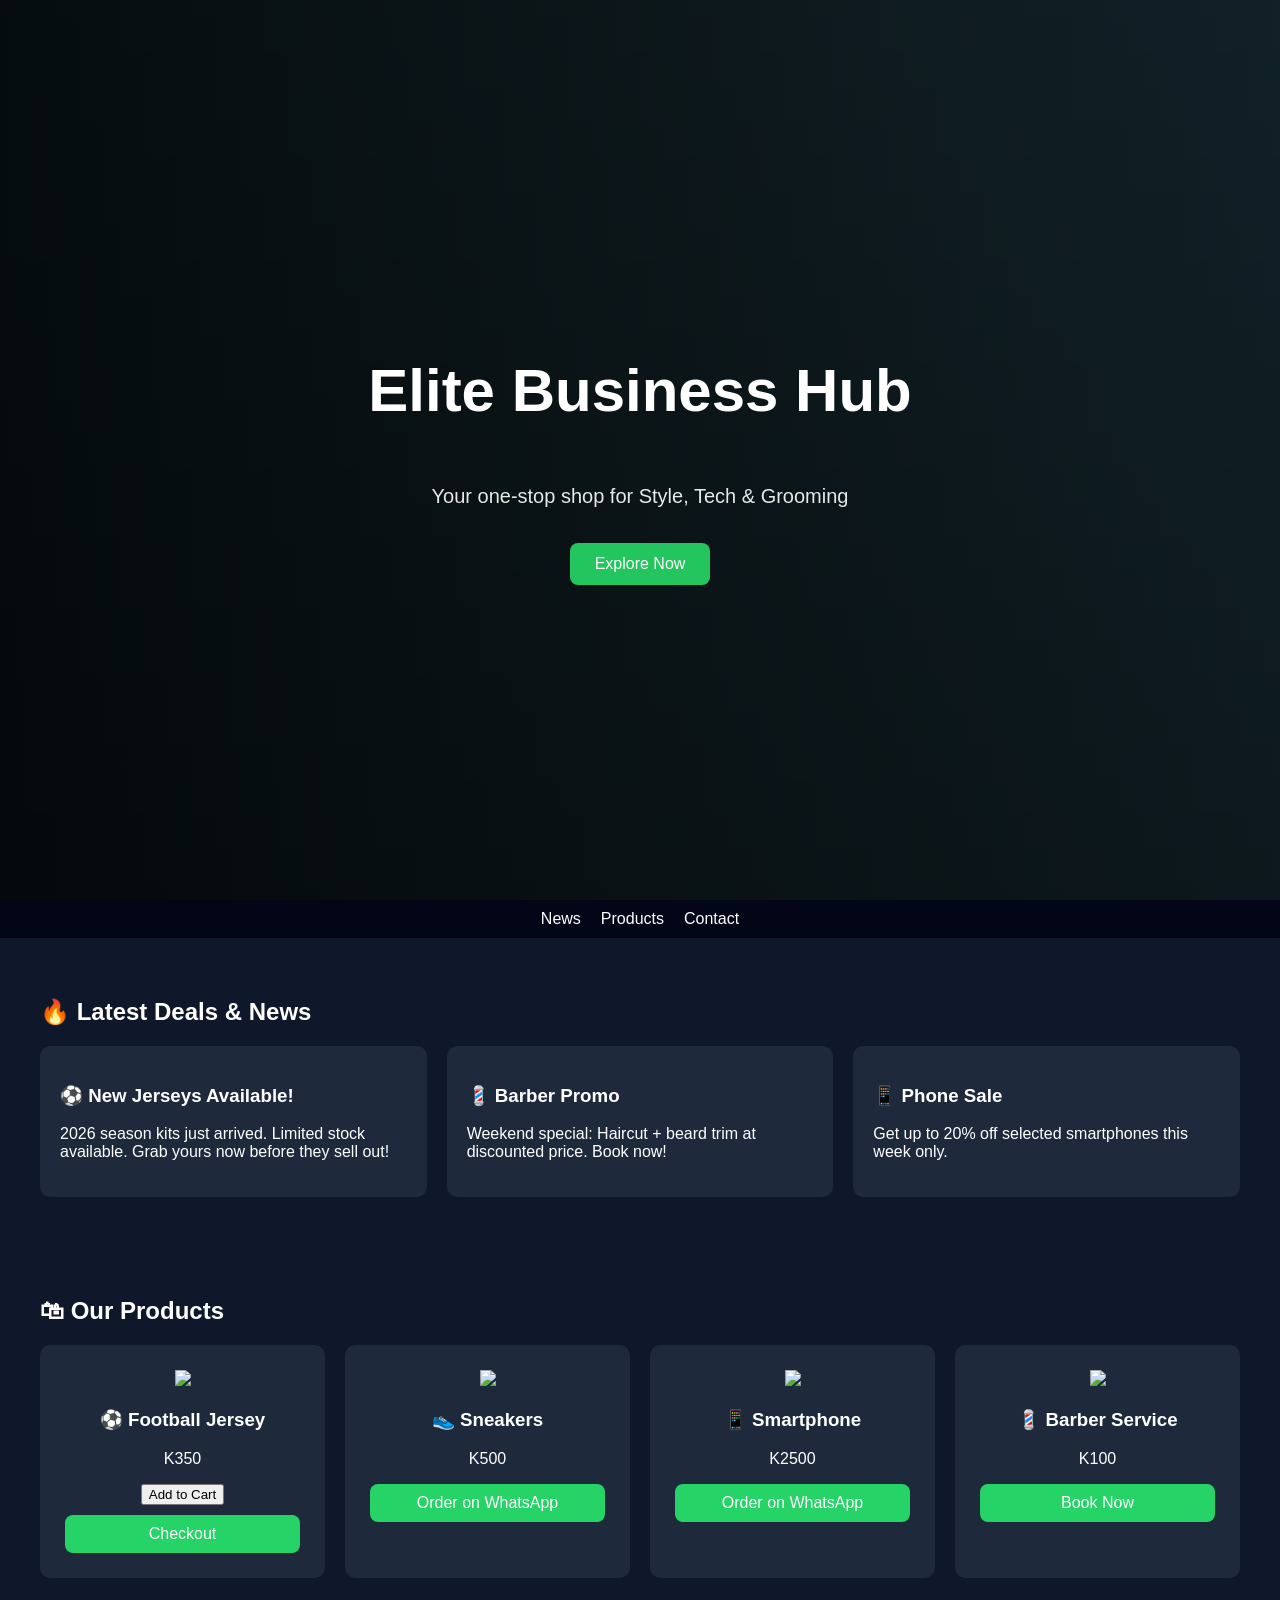
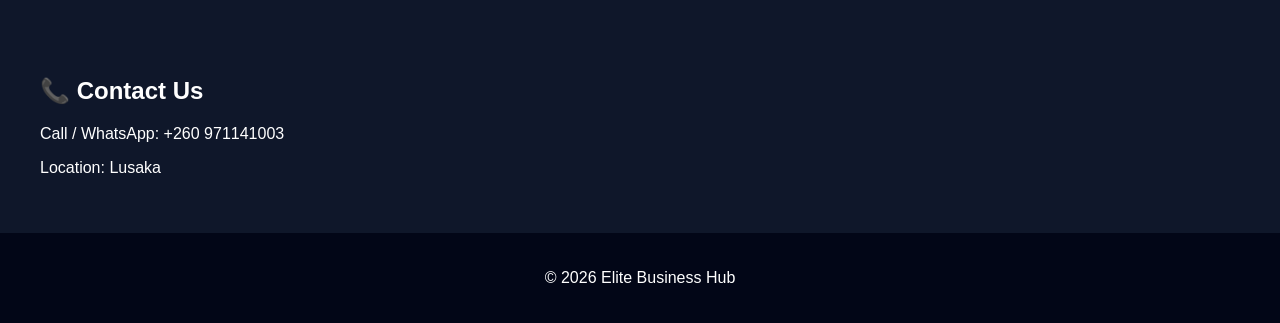
==== index.html @ 40a54ff5 "First commit" ====
<!DOCTYPE html>

<html>
<head>
<title>Elite Business Hub</title>
<link rel="stylesheet" href="style.css">
</head>

<body>
<div id="particles-js"></div>
<header class="hero">
<h1>Elite Business Hub</h1>
<p>Your one-stop shop for Style, Tech & Grooming</p>
<a href="#products" class="btn">Explore Now</a>
</header>

<nav>
<a href="#news">News</a>
<a href="#products">Products</a>
<a href="#contact">Contact</a>
</nav>

<section id="news">
<h2>🔥 Latest Deals & News</h2>

<div class="news-feed">

<div class="news-card">
<h3>⚽ New Jerseys Available!</h3>
<p>2026 season kits just arrived. Limited stock available. Grab yours now before they sell out!</p>
</div>

<div class="news-card">
<h3>💈 Barber Promo</h3>
<p>Weekend special: Haircut + beard trim at discounted price. Book now!</p>
</div>

<div class="news-card">
<h3>📱 Phone Sale</h3>
<p>Get up to 20% off selected smartphones this week only.</p>
</div>

</div>
</section>
<section id="products">

<h2>🛍 Our Products</h2>

<div class="grid">
<div class="card">
<img src="images/jersey.jpg">
<h3>⚽ Football Jersey</h3>
<p>K350</p>

<button onclick="addToCart('Jersey',350)">Add to Cart</button> <a href="#" class="order-btn" onclick="checkout()">Checkout</a>

</div>

<div class="card">
<img src="images/shoes.jpg">
<h3>👟 Sneakers</h3>
<p>K500</p>
<a href="https://wa.me/260971141003?text=I%20want%20to%20buy%20shoes" class="order-btn">Order on WhatsApp</a>
</div>

<div class="card">
<img src="images/phone.jpg">
<h3>📱 Smartphone</h3>
<p>K2500</p>
<a href="https://wa.me/260971141003?text=I%20want%20to%20buy%20a%20phone" class="order-btn">Order on WhatsApp</a>
</div>

<div class="card">
<img src="images/barber.jpg">
<h3>💈 Barber Service</h3>
<p>K100</p>
<a href="https://wa.me/260971141003?text=I%20want%20to%20book%20a%20haircut" class="order-btn">Book Now</a>
</div>

</div>

</section>







<section id="contact">

<h2>📞 Contact Us</h2>
<p>Call / WhatsApp: +260 971141003</p>
<p>Location: Lusaka</p>

</section>

<footer>
<p>© 2026 Elite Business Hub</p>
</footer>

<script src="script.js"></script>
<script src="https://cdn.jsdelivr.net/npm/particles.js"></script>

<script>
particlesJS("particles-js",{
particles:{
number:{value:100},
size:{value:3},
move:{speed:2},
line_linked:{
enable:true,
opacity:0.2
}
}
});
</script> </body>          
</html>
---- style.css ----
#particles-js{
position:fixed;
width:100%;
height:100%;
top:0;
left:0;
z-index:-1;
background:linear-gradient(to right,#0f2027,#203a43,#2c5364);
}body{
margin:0;
font-family:Arial;
background:#0f172a;
color:white;
}
.hero{
height:100vh;

/* Background image + dark overlay */
background:
linear-gradient(rgba(0,0,0,0.6), rgba(0,0,0,0.7)),
url("images/hero.jpg");

background-size:cover;
background-position:center;

display:flex;
flex-direction:column;
justify-content:center;
align-items:center;
text-align:center;

color:white;
}
.btn{
padding:12px 25px;
background:#22c55e;
color:white;
text-decoration:none;
border-radius:8px;
margin-top:15px;
}

nav{
display:flex;
justify-content:center;
background:#020617;
padding:10px;
gap:20px;
}

nav a{
color:white;
text-decoration:none;
}

section{
padding:40px;
}

.news-feed{
display:grid;
grid-template-columns:repeat(auto-fit,minmax(250px,1fr));
gap:20px;
}

.news-card{
background:#1e293b;
padding:20px;
border-radius:10px;
transition:0.3s;
}

.news-card:hover{
transform:scale(1.05);
}

.grid{
display:grid;
grid-template-columns:repeat(auto-fit,minmax(200px,1fr));
gap:20px;
}

.card{
background:#1e293b;
padding:25px;
border-radius:10px;
text-align:center;
transition:0.3s;
}

.card:hover{
transform:translateY(-10px);
background:#334155;
}

footer{
text-align:center;
padding:20px;
background:#020617;
}
.order-btn{
display:block;
margin-top:10px;
padding:10px;
background:#25D366;
color:white;
text-decoration:none;
border-radius:8px;
}
body{
color:white;
}.hero h1{
font-size:60px;
font-weight:bold;
}

.hero p{
font-size:20px;
opacity:0.9;
}.hero{
animation: zoomBg 20s infinite alternate;
}

@keyframes zoomBg{
0%{background-size:100%;}
100%{background-size:110%;}
}
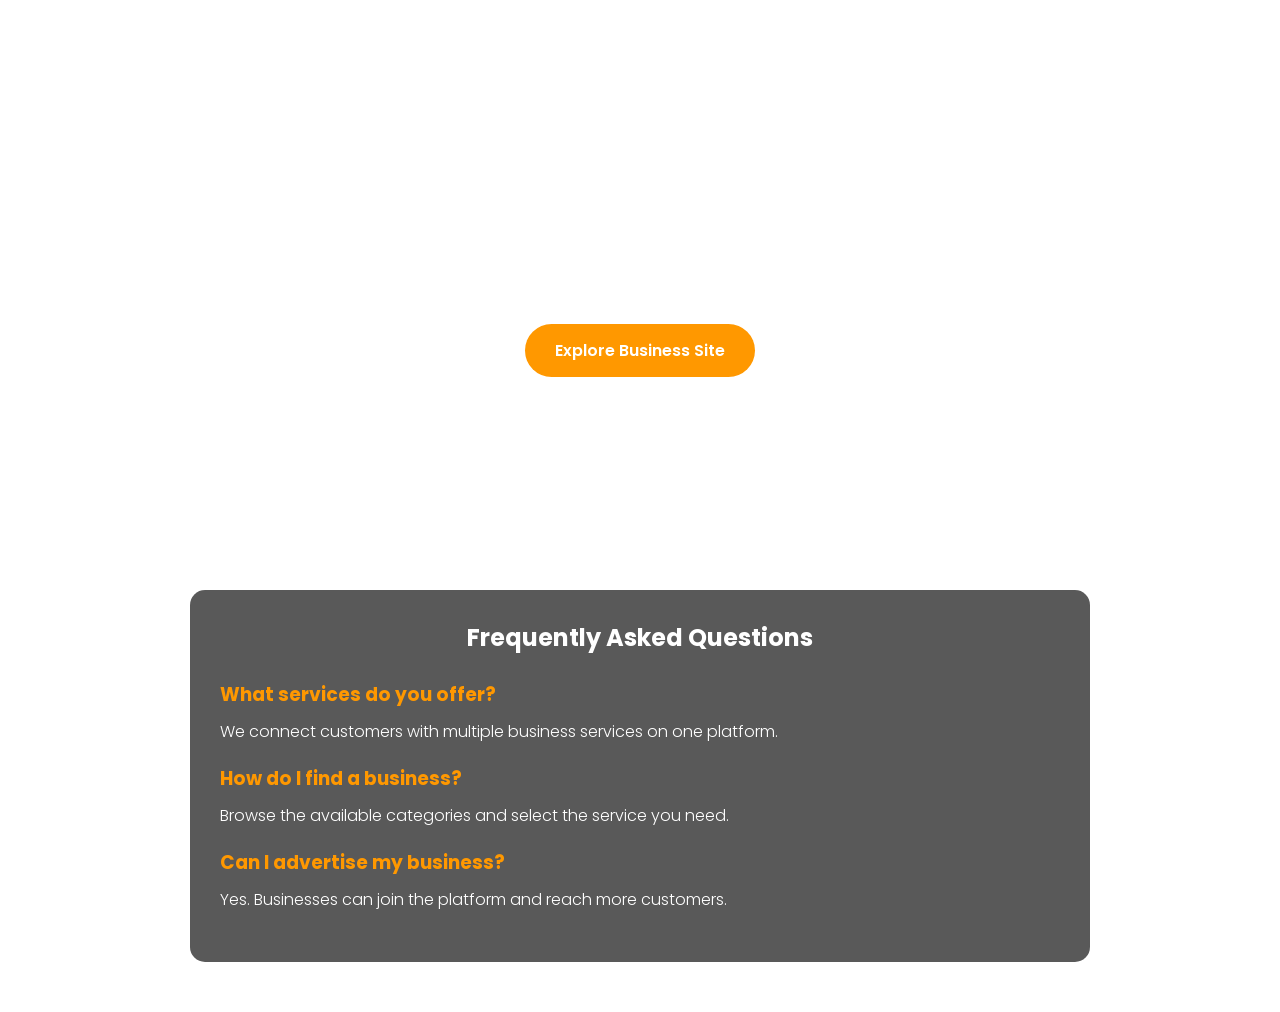
==== commit 4dbfedff: "Updated homepage and barber shop website design" ====
--- a/index.html
+++ b/index.html
@@ -1,118 +1,46 @@
 <!DOCTYPE html>
+<html lang="en">
+<head>
+    <meta charset="UTF-8">
+    <meta name="viewport" content="width=device-width, initial-scale=1.0">
+    <title>Elite Business Solutions</title>
 
-<html>
-<head>
-<title>Elite Business Hub</title>
-<link rel="stylesheet" href="style.css">
+    <link rel="stylesheet" href="style.css">
+
+    <link href="https://fonts.googleapis.com/css2?family=Poppins:wght@300;400;600;700&display=swap" rel="stylesheet">
 </head>
 
 <body>
-<div id="particles-js"></div>
-<header class="hero">
-<h1>Elite Business Hub</h1>
-<p>Your one-stop shop for Style, Tech & Grooming</p>
-<a href="#products" class="btn">Explore Now</a>
+
+<header class="hero-header">
+    <h1>Elite Business Solutions</h1>
+    <p>Multi Business Services Platform</p>
+    
+      <a href="barbershop.html" class="btn">
+        Explore Business Site
+    </a>
 </header>
 
-<nav>
-<a href="#news">News</a>
-<a href="#products">Products</a>
-<a href="#contact">Contact</a>
-</nav>
+<section class="faq-section">
+    <h2>Frequently Asked Questions</h2>
 
-<section id="news">
-<h2>🔥 Latest Deals & News</h2>
+    <div class="faq-item">
+        <h3>What services do you offer?</h3>
+        <p>We connect customers with multiple business services on one platform.</p>
+    </div>
 
-<div class="news-feed">
+    <div class="faq-item">
+        <h3>How do I find a business?</h3>
+        <p>Browse the available categories and select the service you need.</p>
+    </div>
 
-<div class="news-card">
-<h3>⚽ New Jerseys Available!</h3>
-<p>2026 season kits just arrived. Limited stock available. Grab yours now before they sell out!</p>
-</div>
-
-<div class="news-card">
-<h3>💈 Barber Promo</h3>
-<p>Weekend special: Haircut + beard trim at discounted price. Book now!</p>
-</div>
-
-<div class="news-card">
-<h3>📱 Phone Sale</h3>
-<p>Get up to 20% off selected smartphones this week only.</p>
-</div>
-
-</div>
-</section>
-<section id="products">
-
-<h2>🛍 Our Products</h2>
-
-<div class="grid">
-<div class="card">
-<img src="images/jersey.jpg">
-<h3>⚽ Football Jersey</h3>
-<p>K350</p>
-
-<button onclick="addToCart('Jersey',350)">Add to Cart</button> <a href="#" class="order-btn" onclick="checkout()">Checkout</a>
-
-</div>
-
-<div class="card">
-<img src="images/shoes.jpg">
-<h3>👟 Sneakers</h3>
-<p>K500</p>
-<a href="https://wa.me/260971141003?text=I%20want%20to%20buy%20shoes" class="order-btn">Order on WhatsApp</a>
-</div>
-
-<div class="card">
-<img src="images/phone.jpg">
-<h3>📱 Smartphone</h3>
-<p>K2500</p>
-<a href="https://wa.me/260971141003?text=I%20want%20to%20buy%20a%20phone" class="order-btn">Order on WhatsApp</a>
-</div>
-
-<div class="card">
-<img src="images/barber.jpg">
-<h3>💈 Barber Service</h3>
-<p>K100</p>
-<a href="https://wa.me/260971141003?text=I%20want%20to%20book%20a%20haircut" class="order-btn">Book Now</a>
-</div>
-
-</div>
-
+    <div class="faq-item">
+        <h3>Can I advertise my business?</h3>
+        <p>Yes. Businesses can join the platform and reach more customers.</p>
+    </div>
 </section>
 
+</body>
 
 
-
-
-
-
-<section id="contact">
-
-<h2>📞 Contact Us</h2>
-<p>Call / WhatsApp: +260 971141003</p>
-<p>Location: Lusaka</p>
-
-</section>
-
-<footer>
-<p>© 2026 Elite Business Hub</p>
-</footer>
-
-<script src="script.js"></script>
-<script src="https://cdn.jsdelivr.net/npm/particles.js"></script>
-
-<script>
-particlesJS("particles-js",{
-particles:{
-number:{value:100},
-size:{value:3},
-move:{speed:2},
-line_linked:{
-enable:true,
-opacity:0.2
-}
-}
-});
-</script> </body>          
 </html>
--- a/style.css
+++ b/style.css
@@ -1,127 +1,152 @@
-#particles-js{
-position:fixed;
-width:100%;
-height:100%;
-top:0;
-left:0;
-z-index:-1;
-background:linear-gradient(to right,#0f2027,#203a43,#2c5364);
-}body{
-margin:0;
-font-family:Arial;
-background:#0f172a;
-color:white;
-}
-.hero{
-height:100vh;
+/* RESET */
 
-/* Background image + dark overlay */
-background:
-linear-gradient(rgba(0,0,0,0.6), rgba(0,0,0,0.7)),
-url("images/hero.jpg");
-
-background-size:cover;
-background-position:center;
-
-display:flex;
-flex-direction:column;
-justify-content:center;
-align-items:center;
-text-align:center;
-
-color:white;
-}
-.btn{
-padding:12px 25px;
-background:#22c55e;
-color:white;
-text-decoration:none;
-border-radius:8px;
-margin-top:15px;
+* {
+    margin: 0;
+    padding: 0;
+    box-sizing: border-box;
 }
 
-nav{
-display:flex;
-justify-content:center;
-background:#020617;
-padding:10px;
-gap:20px;
+/* BODY */
+
+body {
+    font-family: 'Poppins', sans-serif;
+    min-height: 100vh;
+
+    animation: slideshow 20s infinite;
+
+    background-size: cover;
+    background-position: center;
+    background-repeat: no-repeat;
+
+    color: white;
+}
+/* BACKGROUND IMAGE SLIDESHOW */
+
+@keyframes slideshow {
+
+    0%, 20% {
+        background-image: url("images/business1.jpg");
+    }
+
+    25%, 45% {
+        background-image: url("images/business2.jpg");
+    }
+
+    50%, 70% {
+        background-image: url("images/business3.jpg");
+    }
+
+    75%, 100% {
+        background-image: url("images/business4.jpg");
+    }
 }
 
-nav a{
-color:white;
-text-decoration:none;
+/* CONTENT BOX */
+
+.overlay {
+    background: rgba(0, 0, 0, 0.65);
+    padding: 50px;
+    border-radius: 15px;
+    text-align: center;
+    color: white;
+    max-width: 700px;
 }
 
-section{
-padding:40px;
+/* TITLE */
+
+h1 {
+    font-size: 4rem;
+    margin-bottom: 15px;
+    font-weight: 700;
 }
 
-.news-feed{
-display:grid;
-grid-template-columns:repeat(auto-fit,minmax(250px,1fr));
-gap:20px;
+/* SUBTITLE */
+
+p {
+    font-size: 1.5rem;
+    margin-bottom: 30px;
+    font-weight: 300;
+}
+/* BUTTON */
+
+.btn {
+    display: inline-block;
+    padding: 14px 30px;
+    background: #ff9800;
+    color: white;
+    text-decoration: none;
+    border-radius: 30px;
+    font-weight: 600;
+    transition: 0.3s;
 }
 
-.news-card{
-background:#1e293b;
-padding:20px;
-border-radius:10px;
-transition:0.3s;
+.btn:hover {
+    transform: scale(1.05);
 }
 
-.news-card:hover{
-transform:scale(1.05);
+/* HERO SECTION */
+
+.hero-header {
+    min-height: 60vh;
+    display: flex;
+    flex-direction: column;
+    justify-content: center;
+    align-items: center;
+    text-align: center;
 }
 
-.grid{
-display:grid;
-grid-template-columns:repeat(auto-fit,minmax(200px,1fr));
-gap:20px;
+.hero-header h1 {
+    font-size: 4rem;
+    margin-bottom: 10px;
 }
 
-.card{
-background:#1e293b;
-padding:25px;
-border-radius:10px;
-text-align:center;
-transition:0.3s;
+.hero-header p {
+    font-size: 1.5rem;
+    margin-bottom: 20px;
 }
 
-.card:hover{
-transform:translateY(-10px);
-background:#334155;
+/* BUTTON */
+
+.btn {
+    display: inline-block;
+    padding: 14px 30px;
+    background: #ff9800;
+    color: white;
+    text-decoration: none;
+    border-radius: 30px;
+    font-weight: 600;
+    transition: 0.3s;
 }
 
-footer{
-text-align:center;
-padding:20px;
-background:#020617;
-}
-.order-btn{
-display:block;
-margin-top:10px;
-padding:10px;
-background:#25D366;
-color:white;
-text-decoration:none;
-border-radius:8px;
-}
-body{
-color:white;
-}.hero h1{
-font-size:60px;
-font-weight:bold;
+.btn:hover {
+    transform: scale(1.05);
 }
 
-.hero p{
-font-size:20px;
-opacity:0.9;
-}.hero{
-animation: zoomBg 20s infinite alternate;
+/* FAQ SECTION */
+
+.faq-section {
+    max-width: 900px;
+    margin: 50px auto;
+    padding: 30px;
+    background: rgba(0, 0, 0, 0.65);
+    border-radius: 15px;
 }
 
-@keyframes zoomBg{
-0%{background-size:100%;}
-100%{background-size:110%;}
+.faq-section h2 {
+    text-align: center;
+    margin-bottom: 25px;
+}
+
+.faq-item {
+    margin-bottom: 20px;
+}
+
+.faq-item h3 {
+    color: #ff9800;
+    margin-bottom: 10px;
+}
+
+.faq-item p {
+    font-size: 1rem;
+    margin-bottom: 0;
 }
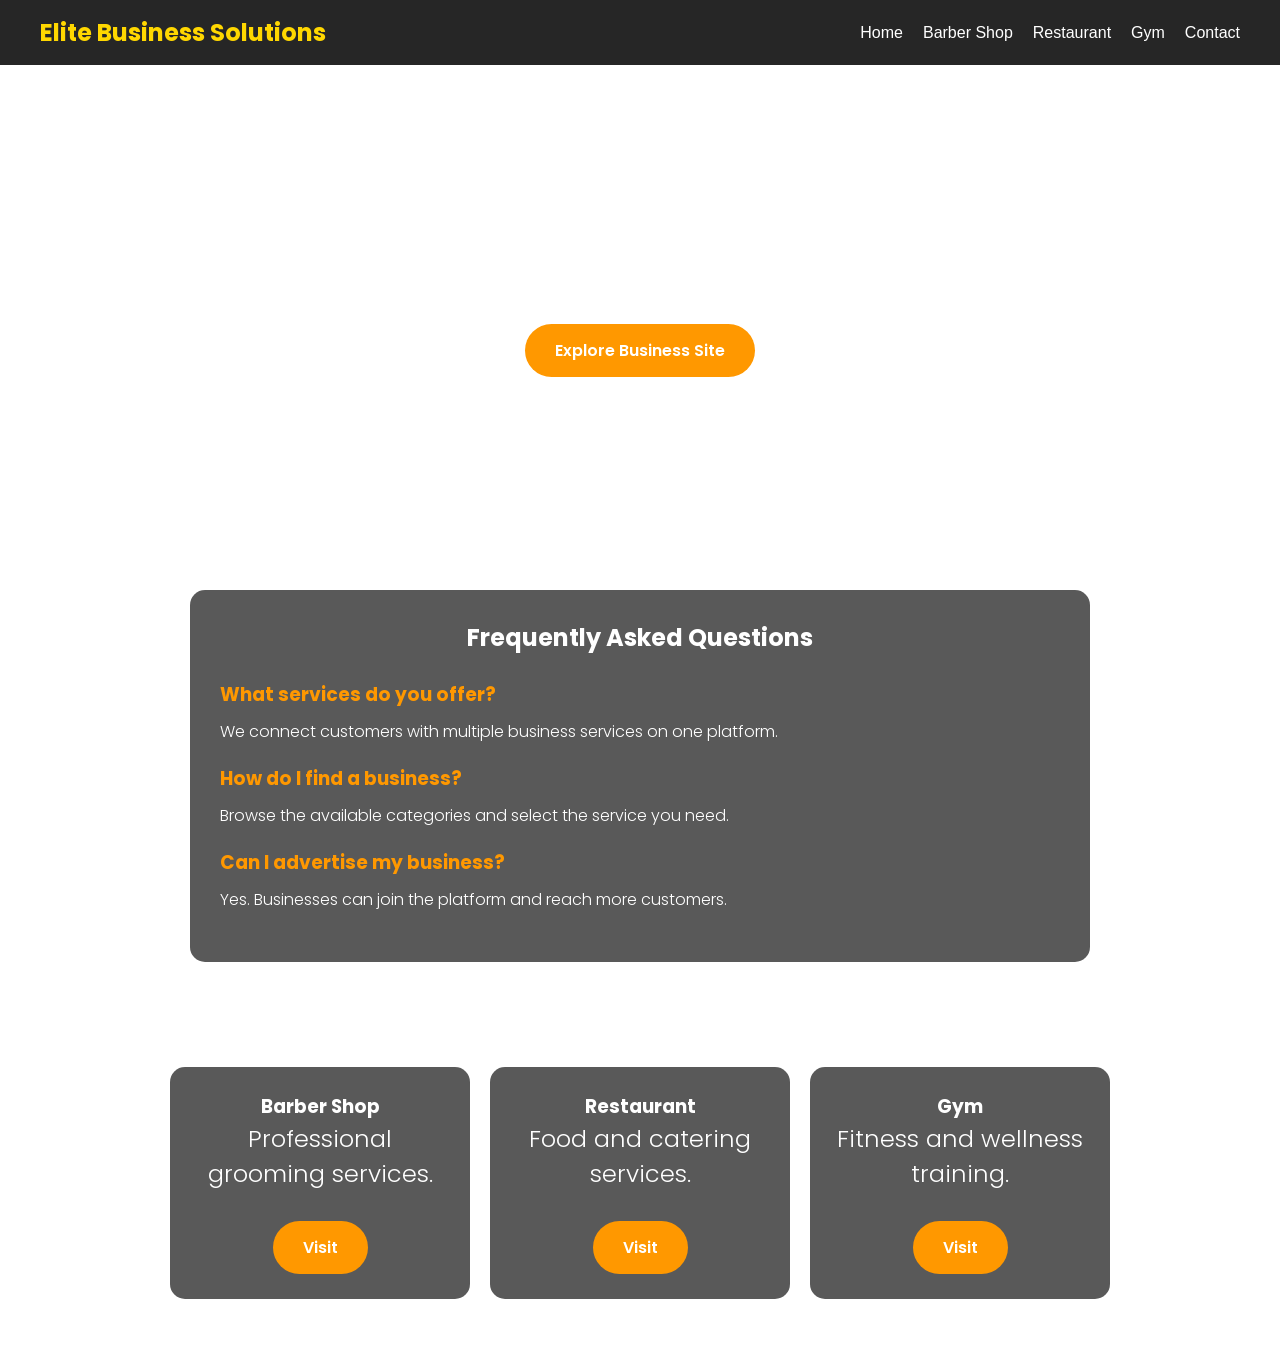
==== commit b4ca4aa5: "Added restaurant page and improved navigation system" ====
--- a/index.html
+++ b/index.html
@@ -19,6 +19,23 @@
       <a href="barbershop.html" class="btn">
         Explore Business Site
     </a>
+    <nav class="navbar">
+    <div class="logo">
+        Elite Business Solutions
+    </div>
+
+
+
+    <ul class="nav-links">
+
+
+        <li><a href="index.html">Home</a></li>
+        <li><a href="barbershop.html">Barber Shop</a></li>
+        <li><a href="restaurant.html">Restaurant</a></li>
+        <li><a href="#">Gym</a></li>        
+        <li><a href="#">Contact</a></li>
+    </ul>
+</nav>
 </header>
 
 <section class="faq-section">
@@ -40,6 +57,35 @@
     </div>
 </section>
 
+<section class="businesses">
+
+    <h2>Our Business Services</h2>
+
+    <div class="business-grid">
+
+        <div class="business-card">
+            <h3>Barber Shop</h3>
+            <p>Professional grooming services.</p>
+            <a href="barbershop.html" class="btn">Visit</a>
+        </div>
+
+       <div class="business-card">
+    <h3>Restaurant</h3>
+    <p>Food and catering services.</p>
+
+    <a href="restaurant.html" class="btn">Visit</a>
+</div> 
+
+        <div class="business-card">
+            <h3>Gym</h3>
+            <p>Fitness and wellness training.</p>
+            
+            <a href="gym.html"class="btn">Visit</a>
+        </div>
+
+    </div>
+
+</section>
 </body>
 
 
--- a/style.css
+++ b/style.css
@@ -122,6 +122,41 @@
     transform: scale(1.05);
 }
 
+/* NAVIGATION */
+
+.navbar {
+    position: fixed;
+    top: 0;
+    left: 0;
+    width: 100%;
+    z-index: 1000;
+
+    background: rgba(0,0,0,0.85);
+    display: flex;
+    justify-content: space-between;
+    align-items: center;
+    padding: 15px 40px;
+}
+.logo {
+    color: #FFD700;
+    font-size: 1.5rem;
+    font-weight: bold;
+}
+
+.nav-links {
+    list-style: none;
+    display: flex;
+    gap: 20px;
+}
+
+.nav-links a {
+    color: white;
+    text-decoration: none;
+}
+
+.nav-links a:hover {
+    color: #FFD700;
+}
 /* FAQ SECTION */
 
 .faq-section {
@@ -149,4 +184,24 @@
 .faq-item p {
     font-size: 1rem;
     margin-bottom: 0;
+}
+.businesses {
+    max-width: 1200px;
+    margin: 50px auto;
+    padding: 20px;
+    text-align: center;
+}
+
+.business-grid {
+    display: flex;
+    gap: 20px;
+    justify-content: center;
+    flex-wrap: wrap;
+}
+
+.business-card {
+    background: rgba(0,0,0,0.65);
+    width: 300px;
+    padding: 25px;
+    border-radius: 15px;
 }
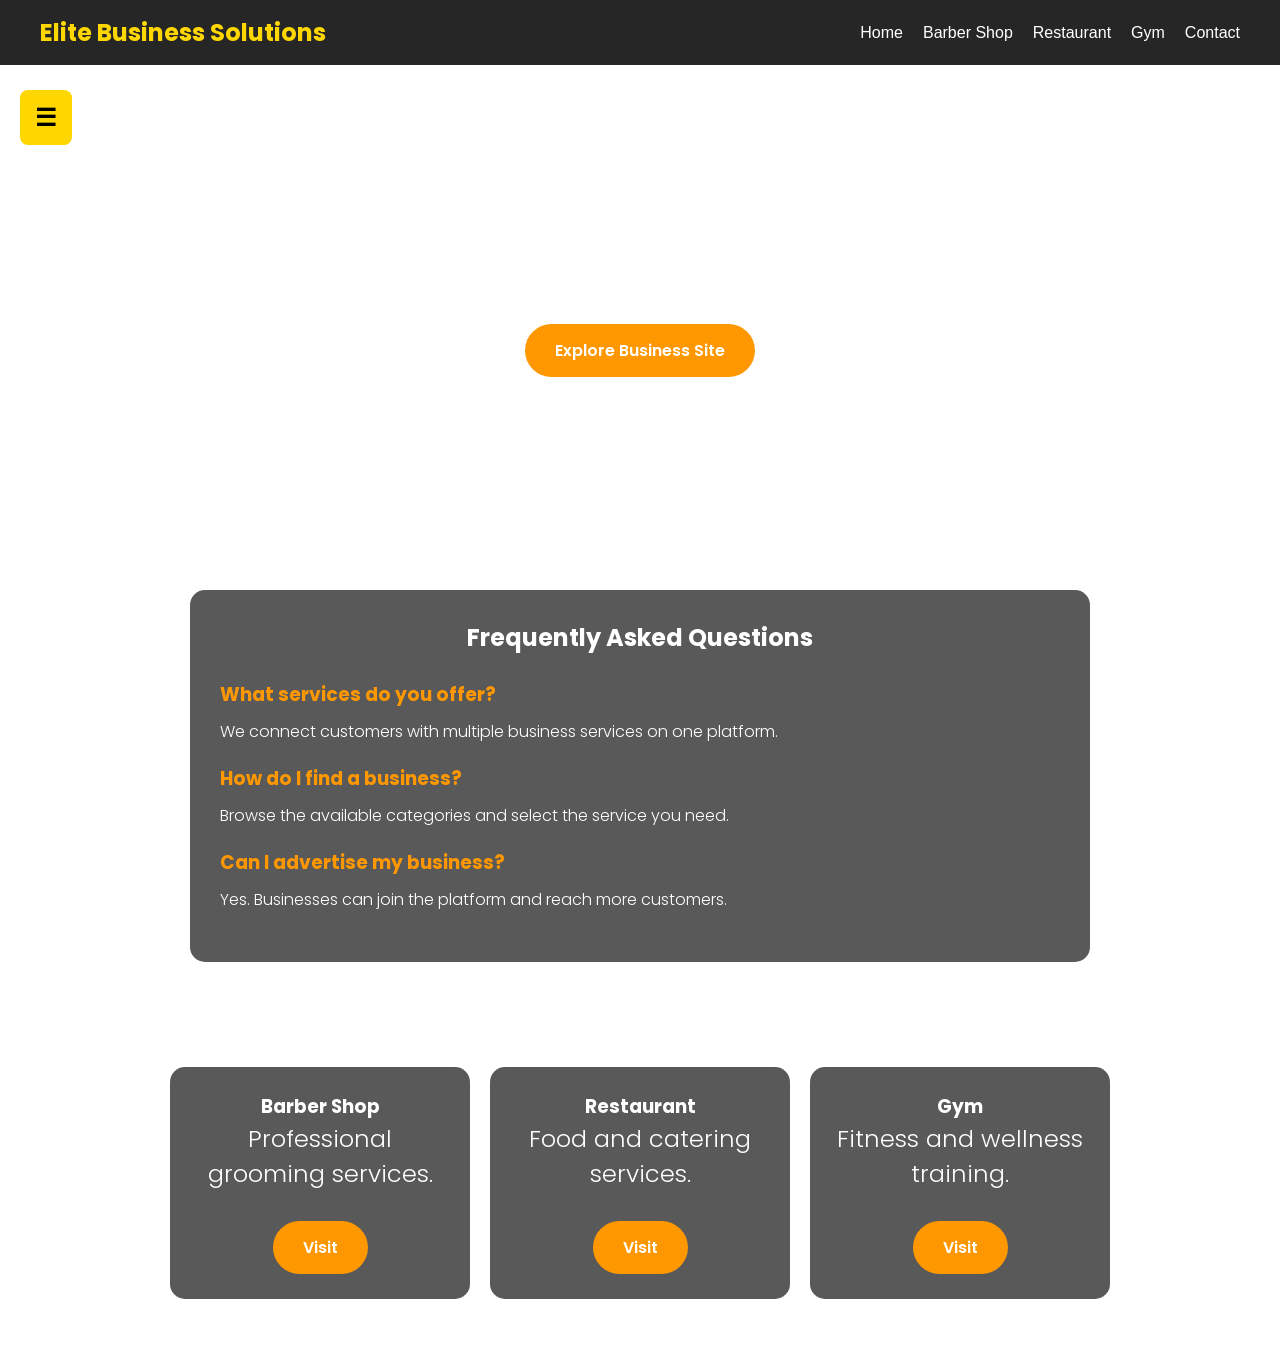
==== commit 250ff2fd: "Added admin dashboard improvements and navigation menu" ====
--- a/index.html
+++ b/index.html
@@ -11,7 +11,22 @@
 </head>
 
 <body>
+<div class="menu-container">
 
+    <div class="menu-btn" onclick="toggleMenu()">
+        ☰
+    </div>
+
+    <div class="dropdown" id="dropdownMenu">
+        <a href="index.html">Home</a>
+        <a href="barbershop.html">Barber Shop</a>
+        <a href="restaurant.html">Restaurant</a>
+        <a href="admin.html">Admin Panel</a>
+        <a href="#">Customer Sign In</a>
+        <a href="#">Customer Sign Up</a>
+    </div>
+
+</div>
 <header class="hero-header">
     <h1>Elite Business Solutions</h1>
     <p>Multi Business Services Platform</p>
@@ -86,6 +101,19 @@
     </div>
 
 </section>
+
+<script>
+function toggleMenu() {
+    let menu = document.getElementById("dropdownMenu");
+
+    if (menu.style.display === "block") {
+        menu.style.display = "none";
+    } else {
+        menu.style.display = "block";
+    }
+}
+</script>
+
 </body>
 
 
--- a/style.css
+++ b/style.css
@@ -204,4 +204,53 @@
     width: 300px;
     padding: 25px;
     border-radius: 15px;
+}
+/* MENU BUTTON */
+.menu-container {
+    position: absolute;
+    top: 90px; /* pushes it below Elite Business Solutions */
+    left: 20px;
+    z-index: 9999;
+}
+
+/* 3 LINES BUTTON */
+.menu-btn {
+    background: gold;
+    color: black;
+    font-size: 24px;
+    font-weight: bold;
+    padding: 10px 15px;
+    border-radius: 8px;
+    cursor: pointer;
+}
+
+/* DROPDOWN MENU */
+.dropdown {
+    display: none;
+    position: absolute;
+    top: 50px;
+    left: 0;
+
+    background: rgba(0, 0, 0, 0.95);
+    border-radius: 10px;
+    min-width: 220px;
+
+    box-shadow: 0 4px 15px rgba(0,0,0,0.3);
+}
+
+.dropdown a {
+    display: block;
+    padding: 12px 15px;
+    color: white;
+    text-decoration: none;
+    border-bottom: 1px solid rgba(255,255,255,0.1);
+}
+
+.dropdown a:last-child {
+    border-bottom: none;
+}
+
+.dropdown a:hover {
+    background: gold;
+    color: black;
 }
